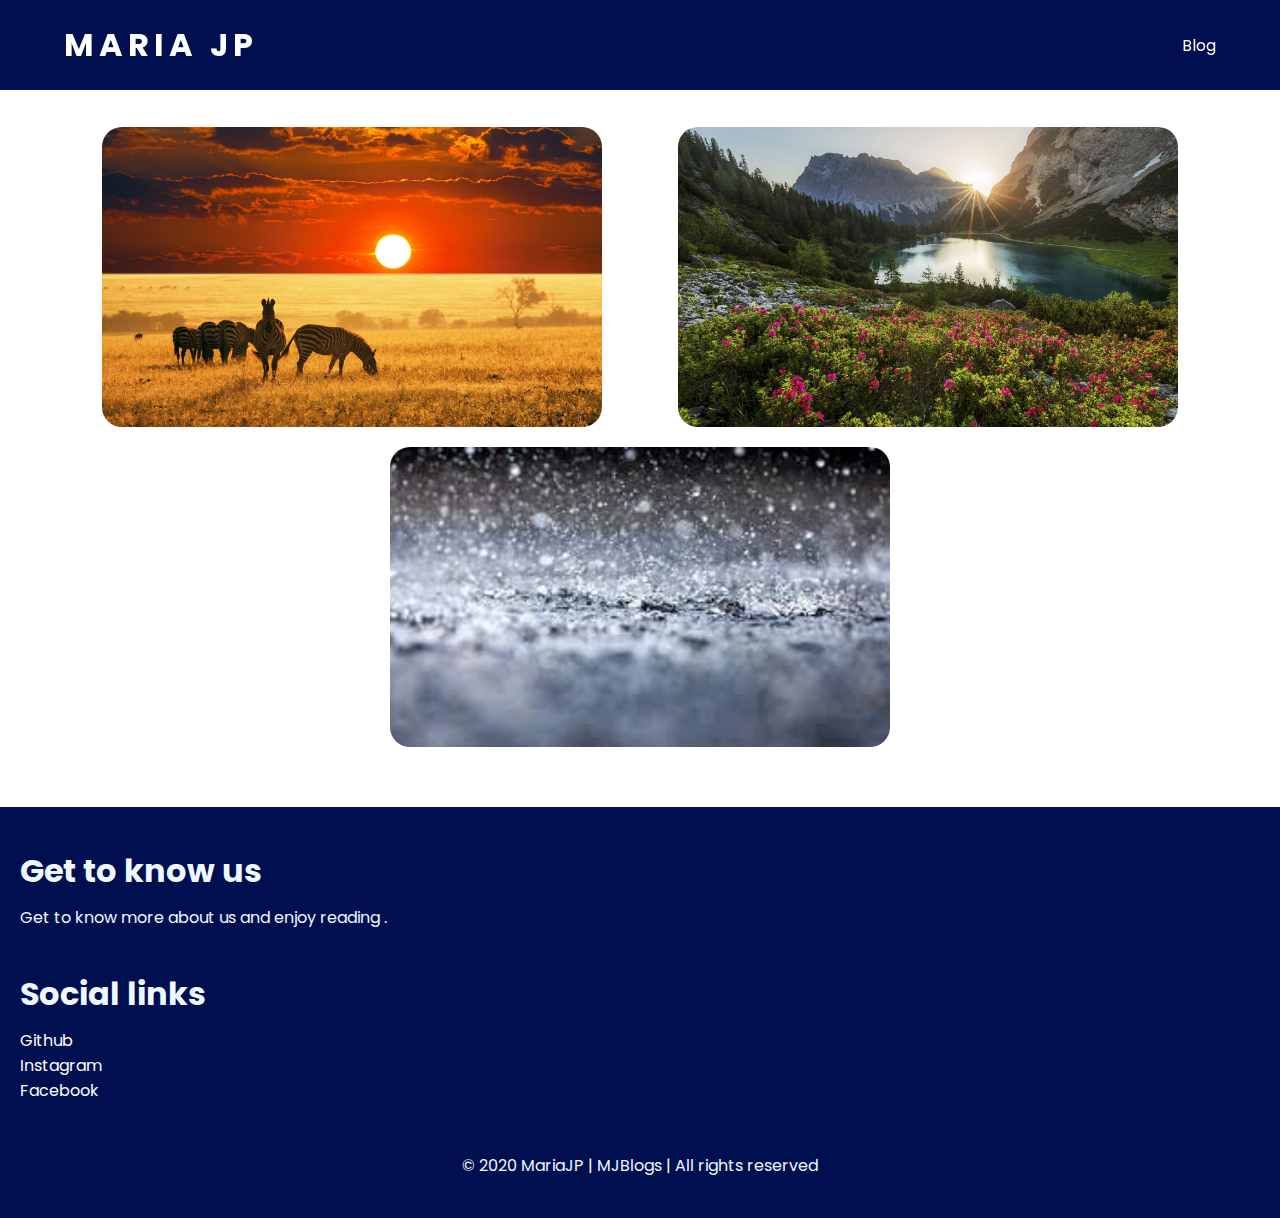
==== index.html @ bded4405 "Add files via upload" ====
<!DOCTYPE html>
<html lang="en">
  <head>
    <meta charset="UTF-8" />
    <meta http-equiv="X-UA-Compatible" content="IE=edge" />
    <meta name="viewport" content="width=device-width, initial-scale=1.0" />
    <link
      rel="stylesheet"
      href="https://use.fontawesome.com/releases/v5.4.1/css/all.css"
      integrity="sha384-5sAR7xN1Nv6T6+dT2mhtzEpVJvfS3NScPQTrOxhwjIuvcA67KV2R5Jz6kr4abQsz"
      crossorigin="anonymous"
    />

    <link rel="preconnect" href="https://fonts.gstatic.com" />
    <link
      href="https://fonts.googleapis.com/css2?family=Poppins:wght@400;700&display=swap"
      rel="stylesheet"
    />
    <link rel="stylesheet" href="./styles/style.css" />
    <link rel="stylesheet" href="./styles/eachBlog.css" />
    <link rel="stylesheet" href="./styles/blogCard.css" />
    <link rel="stylesheet" href="./styles/blog.css" />
    <title>MJBlogs</title>
  </head>
  <body>
    <header>
      <nav>
        <div class="logo">
          <h1>Maria JP</h1>
        </div>
        <ul class="nav-links">
          <li><a href="./index.html">Blog</a></li>
        </ul>
      </nav>
    </header>
    <section class="blog-section">
      <div class="blog blog1">
        <div class="dummy"></div>
        <div class="arrow"><i class="fas fa-arrow-left"></i></div>
        <div class="blog-content">
          <h1>Wildlife</h1>
          <p>
            Wildlife traditionally refers to undomesticated animal species, but
            has come to include all organisms that grow or live wild in an area
            without being introduced by humans
          </p>
          <a href="./pages/blogs/wildlife.html">Read More</a>
        </div>
      </div>
      <div class="blog blog2">
        <div class="dummy"></div>
        <div class="arrow"><i class="fas fa-arrow-left"></i></div>

        <div class="blog-content">
          <h1>Nature</h1>
          <p>
            Nature, in the broadest sense, is the natural, physical, material
            world or universe. "Nature" can refer to the phenomena of the
            physical world, and also to life in general.
          </p>
          <a href="./pages/blogs/nature.html">Read More</a>
        </div>
      </div>
      <div class="blog blog3">
        <div class="dummy"></div>
        <div class="arrow"><i class="fas fa-arrow-left"></i></div>

        <div class="blog-content">
          <h1>Nature</h1>
          <p>
            Rain is liquid water in the form of droplets that have condensed
            from atmospheric water vapor and then become heavy enough to fall
            under gravity.
          </p>
          <a href="./pages/blogs/rain.html">Read More</a>
        </div>
      </div>
    </section>
    <footer>
      <div class="foot-container1">
        <h1>Get to know us</h1>
        <p>Get to know more about us and enjoy reading .</p>
      </div>
      <div class="foot-container2">
        <h1>Social links</h1>
        <ul>
          <li><a href="#">Github</a></li>
          <li><a href="#">Instagram</a></li>
          <li><a href="#">Facebook</a></li>
        </ul>
      </div>
      <div class="foot-container3 copyrights">
        © 2020 MariaJP | MJBlogs | All rights reserved
      </div>
    </footer>
  </body>
</html>
---- styles/style.css ----
* {
  margin: 0;
  padding: 0;
  box-sizing: border-box;
  font-family: "Poppins", sans-serif;
}

html,
body {
  width: 100%;
  min-height: 100vh;
}

header {
  position: fixed;
  top: 0;
  left: 0;
  width: 100%;
  margin: auto;
  height: 10vh;
  background-color: rgb(0, 15, 80);
  display: flex;
  align-items: center;
  box-shadow: 10px 10px 0 white;
  z-index: 20;
}

header nav {
  width: 90%;
  margin: auto;
  display: flex;
  align-items: center;
  justify-content: space-between;
}

.nav-links {
  list-style: none;
}

a {
  text-decoration: none;
  color: white;
}

.logo h1 {
  color: white;
  text-transform: uppercase;
  letter-spacing: 5px;
}

section {
  padding-top: 13vh;
}

footer {
  width: 100%;
  padding: 20px;
  background-color: rgb(0, 15, 80);
  display: flex;
  flex-direction: column;
  justify-content: space-between;
  color: aliceblue;
}

footer > * {
  margin: 20px 0;
}

.foot-container1 p {
  margin-top: 10px;
}
.foot-container2 ul {
  margin: 10px 0;
  list-style: none;
}

.foot-container2 ul a {
  transition: 200ms ease-in-out;
}
.foot-container2 ul a:hover {
  color: rgb(91, 156, 255);
}

.copyrights {
  text-align: center;
}
---- styles/eachBlog.css ----
.in-blog-section {
  width: 90%;
  padding-bottom: 10vh;
  margin: auto;
}

.img-container {
  width: 100%;
  overflow: hidden;
  margin-bottom: 10px;
}

.img-container img {
  width: 100%;
}

.blog-title {
  font-size: 2rem;
  color: black;
  width: 100%;
  padding: 10px;
}

p {
  text-align: justify;
}
---- styles/blogCard.css ----
.blog {
  width: 500px;
  margin: 10px auto;
  height: 300px;
  border-radius: 20px;
  overflow: hidden;
  display: flex;
  align-items: center;
  justify-content: space-between;
}

.blog1 {
  background: url("../src/wildlife.jpg");
  background-size: cover;
}
.blog2 {
  background: url("../src/nature.jpg");
  background-size: cover;
}

.blog3 {
  background: url("../src/rain.jpg");
  background-size: cover;
}

.blog-content {
  height: inherit;
  width: 60%;
  text-align: justify;
  background-color: rgba(240, 248, 255, 0.8);
  padding: 20px;
  transition: 200ms ease-in-out;
  font-weight: bold;
  display: flex;
  flex-direction: column;
  justify-content: space-between;
  transform: translateX(100%);
}

.blog-content a {
  width: 35%;
  text-align: center;
  padding: 5px;
  font-weight: 100;
  font-size: 0.8rem;
  background-color: rgb(0, 15, 80);
}

.blog:hover .blog-content {
  transform: translateX(0);
}

.blog-content p {
  font-size: 0.8rem;
}

.arrow {
  position: absolute;
  right: 15%;
  color: white;
  font-weight: bold;
  font-size: 2rem;
  transition: opacity 400ms ease-in-out 300ms, transform 300ms ease-in-out;
}

.blog:hover .arrow {
  opacity: 0;
  transform: translateX(-60vw);
}
---- styles/blog.css ----
.blog-section {
  display: flex;
  flex-wrap: wrap;
  align-items: center;
  justify-content: space-around;
  width: 90%;
  margin: auto;
  margin-bottom: 50px;
}
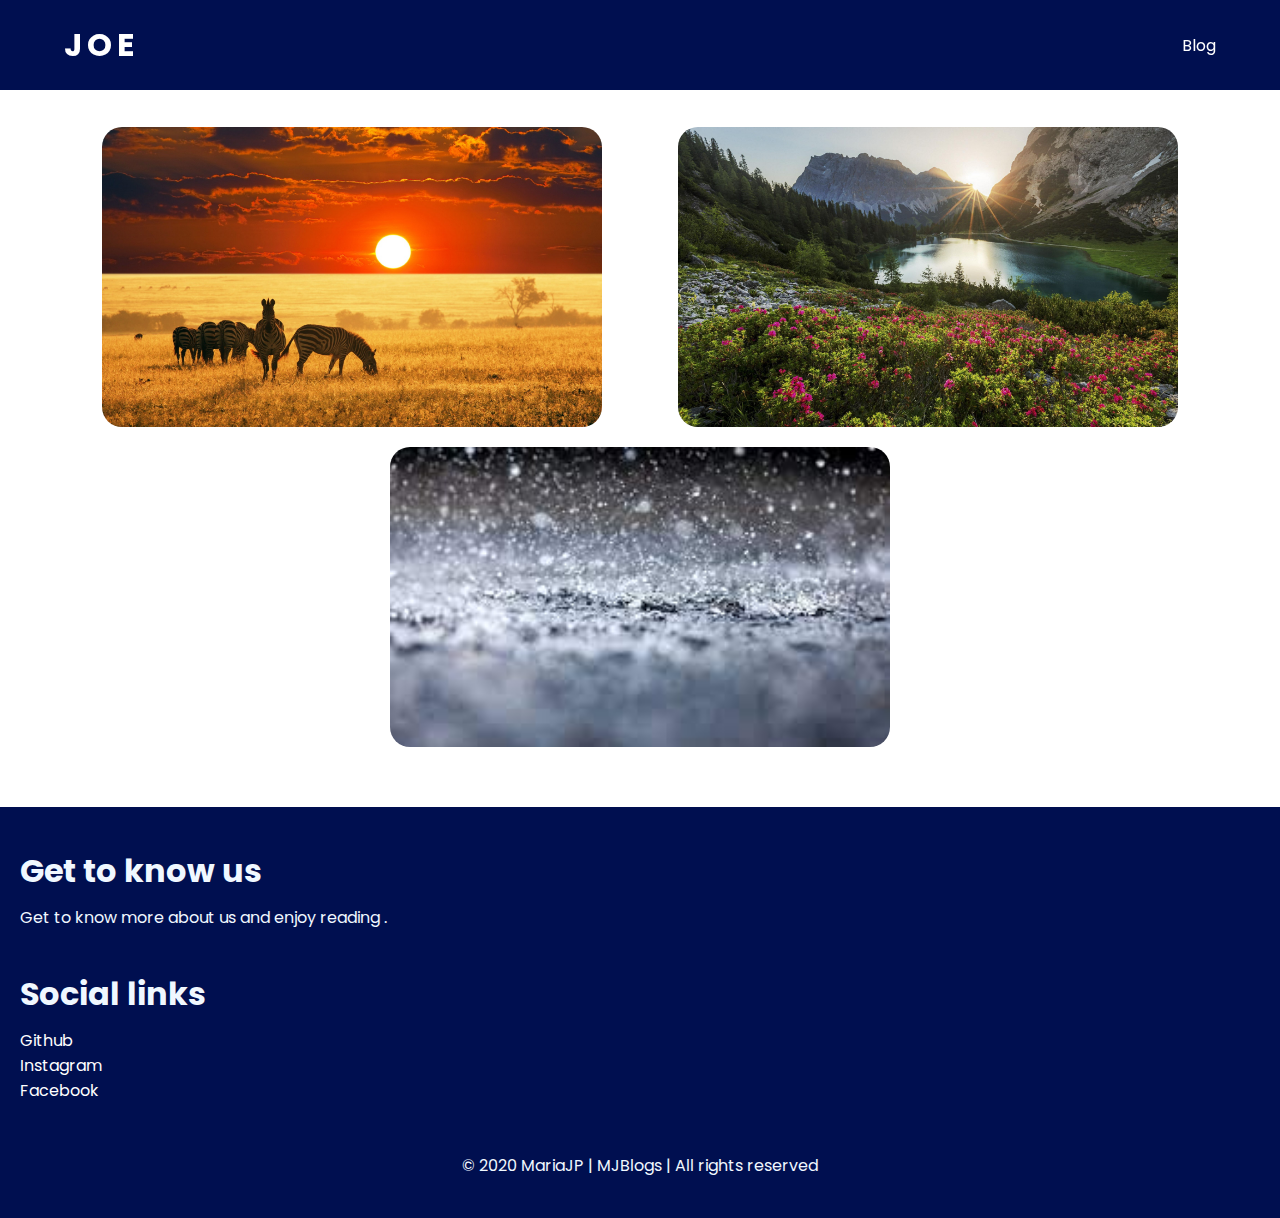
==== commit 0d413e11: "Update index.html" ====
--- a/index.html
+++ b/index.html
@@ -26,7 +26,7 @@
     <header>
       <nav>
         <div class="logo">
-          <h1>Maria JP</h1>
+          <h1>JOE</h1>
         </div>
         <ul class="nav-links">
           <li><a href="./index.html">Blog</a></li>
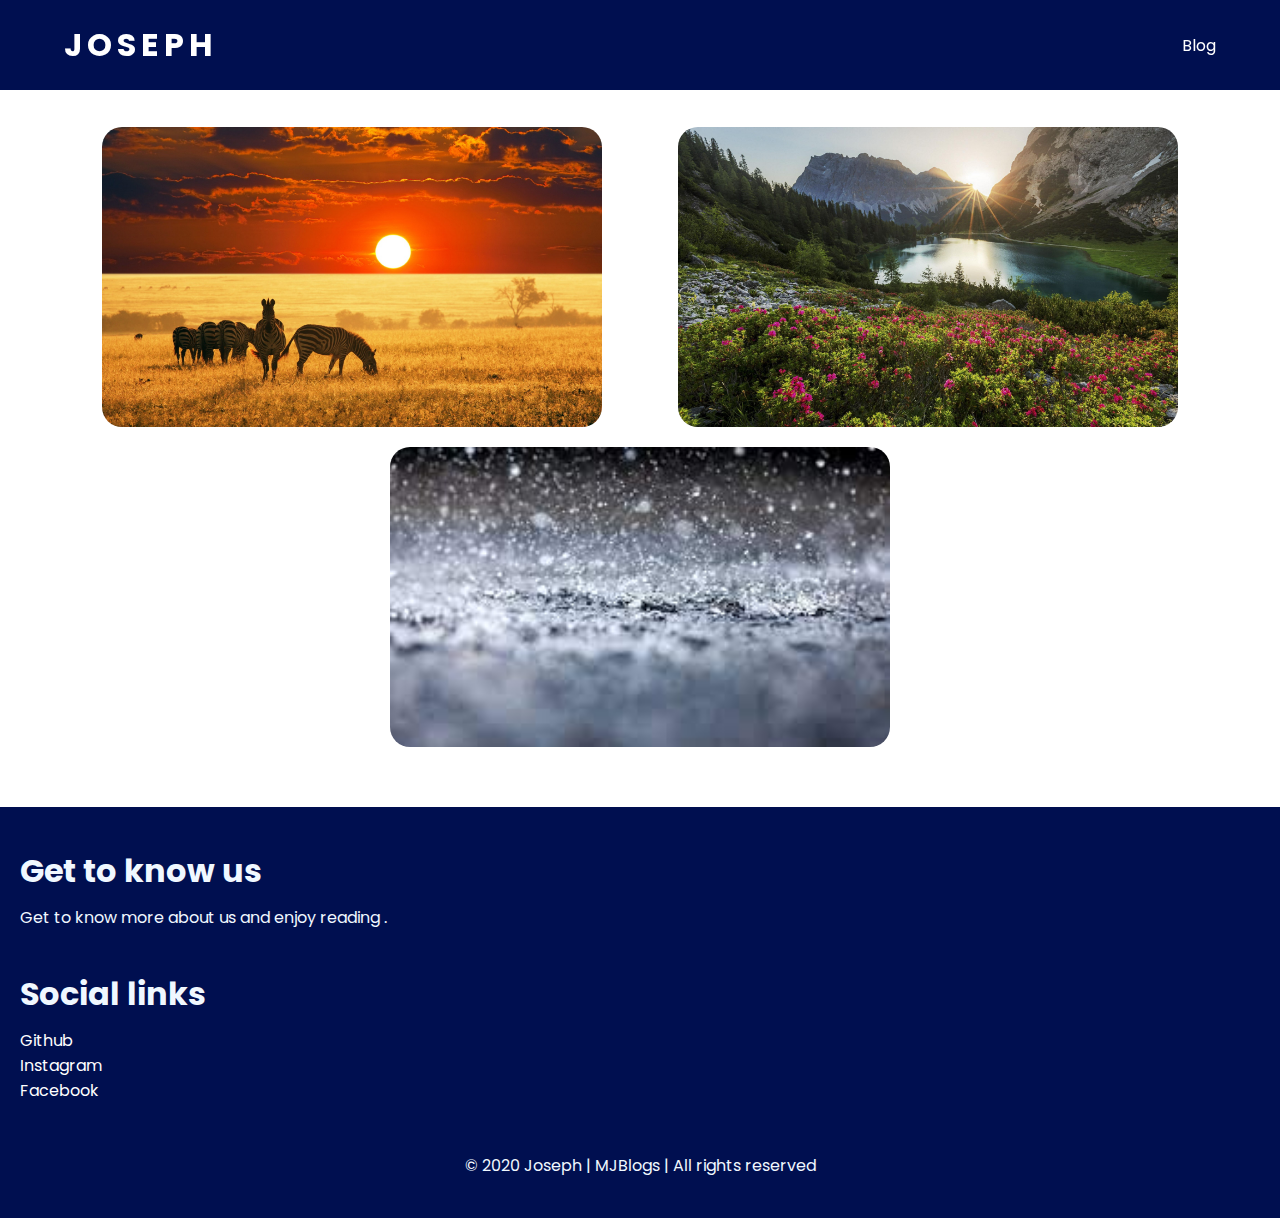
==== commit a44cf810: "Update index.html" ====
--- a/index.html
+++ b/index.html
@@ -26,7 +26,7 @@
     <header>
       <nav>
         <div class="logo">
-          <h1>JOE</h1>
+          <h1>Joseph</h1>
         </div>
         <ul class="nav-links">
           <li><a href="./index.html">Blog</a></li>
@@ -84,13 +84,13 @@
       <div class="foot-container2">
         <h1>Social links</h1>
         <ul>
-          <li><a href="#">Github</a></li>
-          <li><a href="#">Instagram</a></li>
-          <li><a href="#">Facebook</a></li>
+          <li><a href="https://Github.com/josephprince1921">Github</a></li>
+          <li><a href="https://www.instagram.com/__joseph.18__/">Instagram</a></li>
+          <li><a href="">Facebook</a></li>
         </ul>
       </div>
       <div class="foot-container3 copyrights">
-        © 2020 MariaJP | MJBlogs | All rights reserved
+        © 2020 Joseph | MJBlogs | All rights reserved
       </div>
     </footer>
   </body>
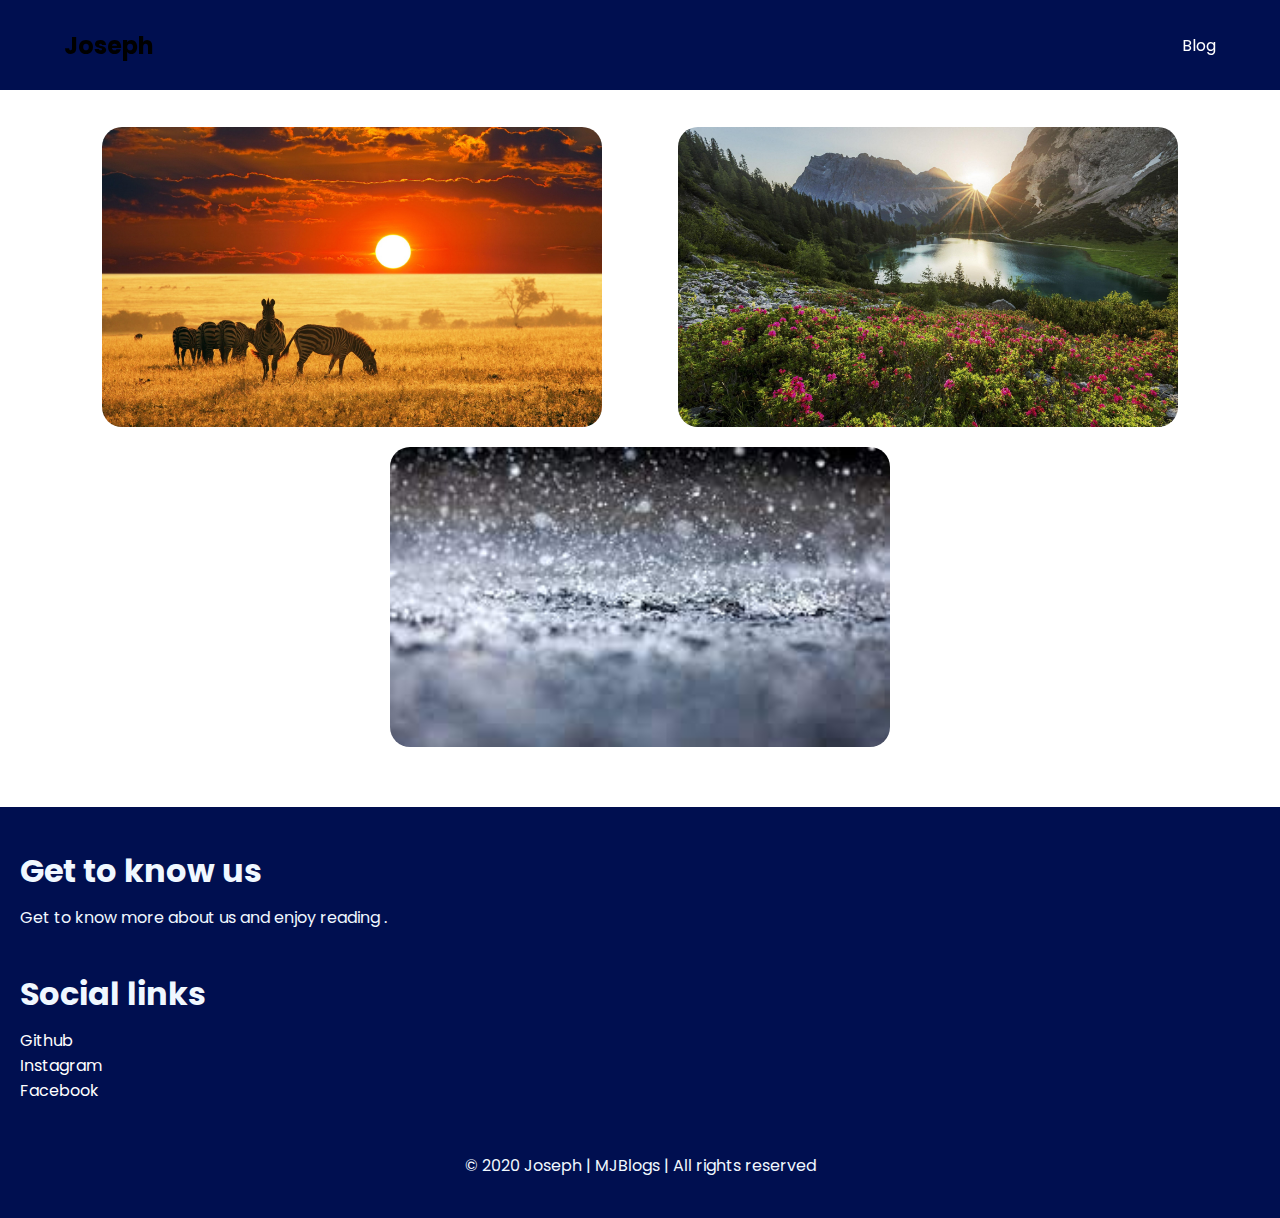
==== commit d84f4a2e: "updated h2 tag" ====
--- a/index.html
+++ b/index.html
@@ -26,7 +26,7 @@
     <header>
       <nav>
         <div class="logo">
-          <h1>Joseph</h1>
+          <h2>Joseph</h2>
         </div>
         <ul class="nav-links">
           <li><a href="./index.html">Blog</a></li>
@@ -66,7 +66,7 @@
         <div class="arrow"><i class="fas fa-arrow-left"></i></div>
 
         <div class="blog-content">
-          <h1>Nature</h1>
+          <h1>Rain</h1>
           <p>
             Rain is liquid water in the form of droplets that have condensed
             from atmospheric water vapor and then become heavy enough to fall
